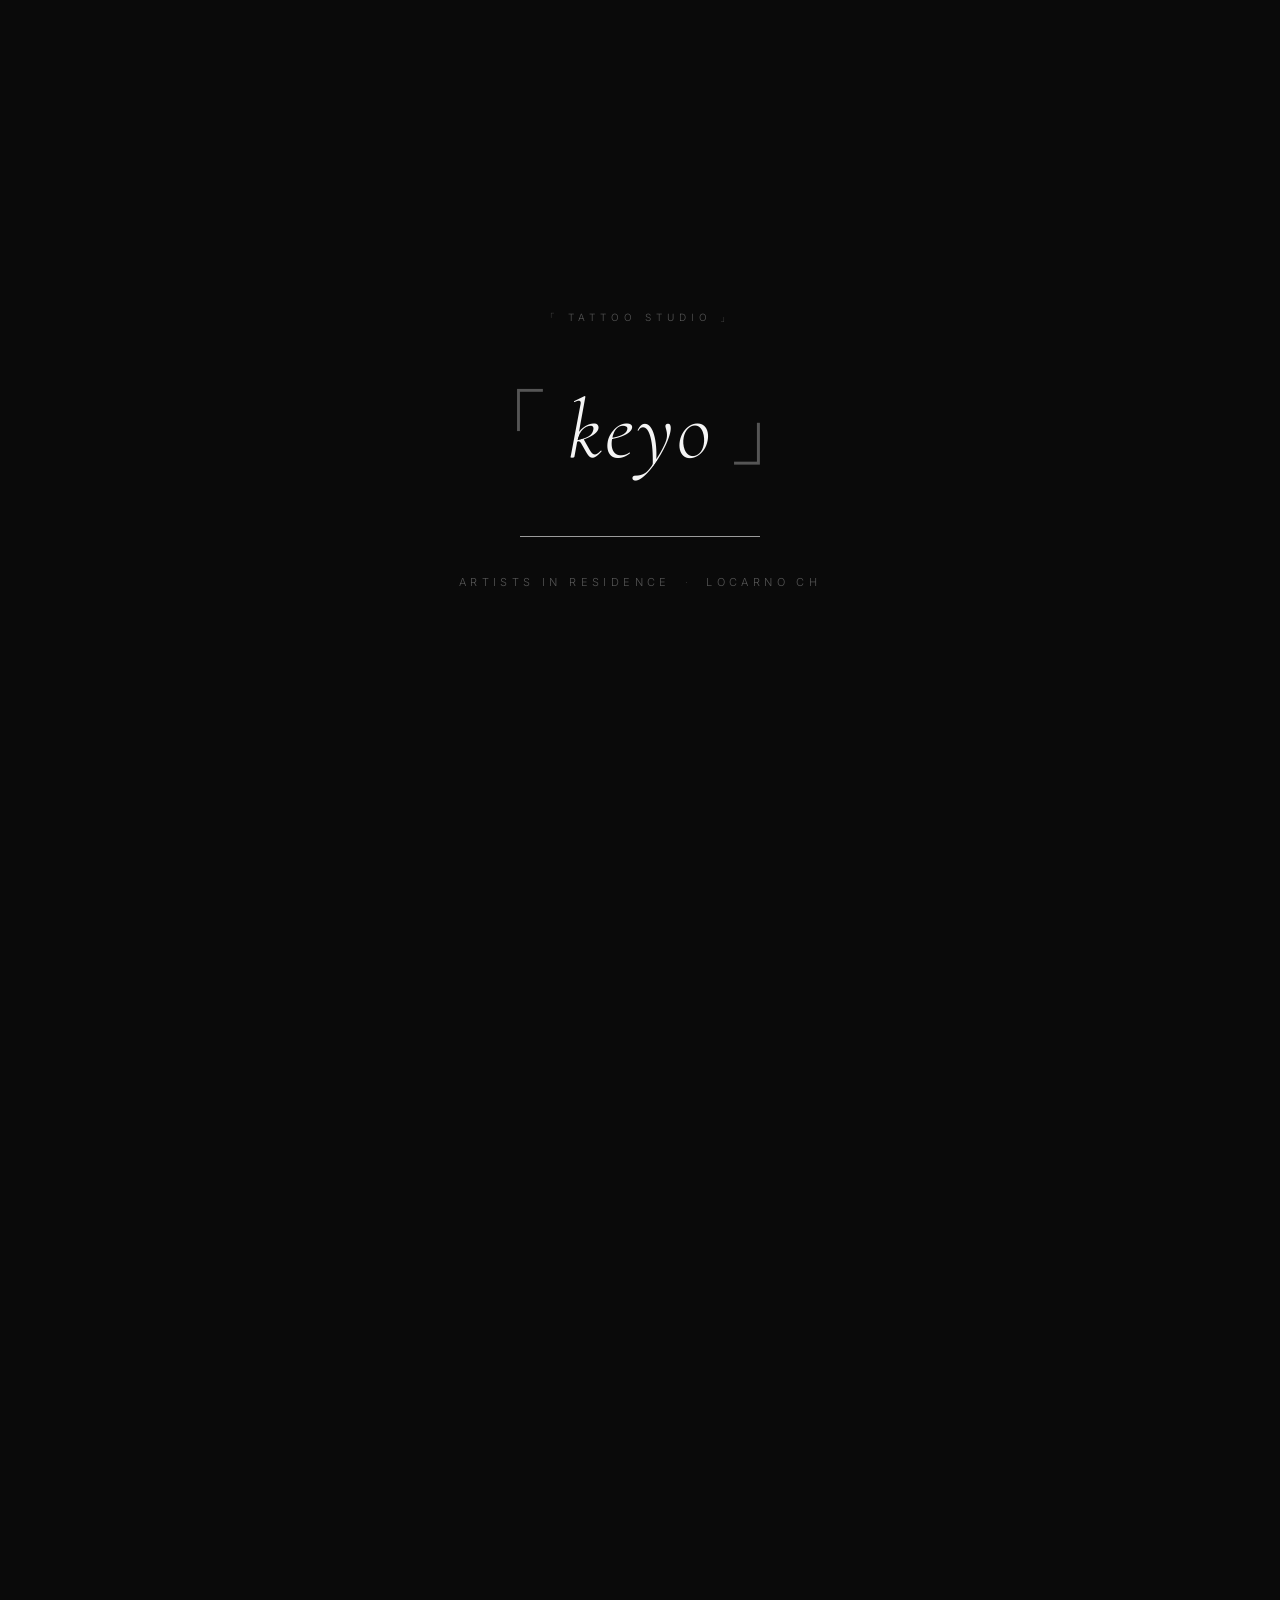
==== index.html @ 8c0b6de7 "Initial commit" ====
<!DOCTYPE html>
<html lang="it">
<head>
<meta charset="UTF-8" />
<meta name="viewport" content="width=device-width, initial-scale=1.0, viewport-fit=cover" />
<meta name="theme-color" content="#0a0a0a" />
<title>KEYO Tattoo Studio — Locarno CH</title>
<meta name="description" data-i18n-attr="content" data-i18n="meta.description" content="Keyo Tattoo Studio — studio di tatuaggi a Locarno specializzato in realismo, microrealismo e concettuale." />
<link rel="icon" href="img/icon.jpg" type="image/jpeg" />
<link rel="preconnect" href="https://fonts.googleapis.com" />
<link rel="preconnect" href="https://fonts.gstatic.com" crossorigin />
<link href="https://fonts.googleapis.com/css2?family=Inter:wght@200;300;400;500;600&family=Cormorant+Garamond:ital,wght@0,300;0,400;1,300&family=JetBrains+Mono:wght@300;400&display=swap" rel="stylesheet" />
<link rel="stylesheet" href="css/style.css" />
</head>
<body>

<!-- Loader -->
<div class="loader" id="loader">
  <div class="loader-meta loader-meta-top">
    <span>「 tattoo studio 」</span>
  </div>

  <div class="loader-inner">
    <span class="loader-bracket left">「</span>
    <span class="loader-word">
      <span class="ll" style="--i:0">k</span><span class="ll" style="--i:1">e</span><span class="ll" style="--i:2">y</span><span class="ll" style="--i:3">o</span>
    </span>
    <span class="loader-bracket right">」</span>
  </div>

  <div class="loader-line"><span></span></div>

  <div class="loader-meta loader-meta-bottom">
    <span class="lm-l">artists in residence</span>
    <span class="lm-dot">·</span>
    <span class="lm-r">locarno ch</span>
  </div>
</div>

<!-- Vertical side decorations -->
<div class="side-text side-left" aria-hidden="true">
  <div class="phrase-stack" data-cycle="left">
    <span class="phrase active" data-i18n="side.l1">artists in residence</span>
    <span class="phrase" data-i18n="side.l2">realismo · microrealismo</span>
    <span class="phrase" data-i18n="side.l3">since more than a decade</span>
    <span class="phrase" data-i18n="side.l4">made in locarno</span>
  </div>
</div>
<div class="side-text side-right" aria-hidden="true">
  <div class="phrase-stack" data-cycle="right">
    <span class="phrase active" data-i18n="side.r1">locarno ch</span>
    <span class="phrase" data-i18n="side.r2">via al castello 1</span>
    <span class="phrase" data-i18n="side.r3">keyo studio</span>
    <span class="phrase" data-i18n="side.r4">est. 2014</span>
  </div>
</div>
<div class="side-text side-bottom-left" aria-hidden="true">
  <div class="phrase-stack" data-cycle="bottom">
    <span class="phrase active" data-i18n="side.b1">appointment open</span>
    <span class="phrase" data-i18n="side.b2">walk-in welcome</span>
    <span class="phrase" data-i18n="side.b3">custom design</span>
  </div>
</div>

<!-- Header / nav -->
<header class="nav" id="nav">
  <a href="#home" class="nav-logo">
    <span class="logo-main">KEYO</span>
    <span class="logo-sub">studio</span>
  </a>
  <nav class="nav-links" id="navLinks">
    <a href="#studio" data-i18n="nav.studio">Studio</a>
    <a href="#filosofia" data-i18n="nav.philosophy">Filosofia</a>
    <a href="#artisti" data-i18n="nav.artists">Artisti</a>
    <a href="#galleria" data-i18n="nav.gallery">Galleria</a>
    <a href="#faq" data-i18n="nav.faq">FAQ</a>
    <a href="#contatti" data-i18n="nav.contact">Contatti</a>
  </nav>
  <div class="nav-right">
    <div class="lang-switch" id="langSwitch">
      <button class="lang-current" id="langCurrent" aria-haspopup="listbox" aria-expanded="false">
        <span id="langLabel">IT</span>
        <svg width="10" height="10" viewBox="0 0 10 10"><path d="M1 3l4 4 4-4" stroke="currentColor" stroke-width="1" fill="none"/></svg>
      </button>
      <ul class="lang-list" role="listbox">
        <li data-lang="it" role="option">IT — Italiano</li>
        <li data-lang="en" role="option">EN — English</li>
        <li data-lang="de" role="option">DE — Deutsch</li>
        <li data-lang="fr" role="option">FR — Français</li>
      </ul>
    </div>
    <button class="nav-toggle" id="navToggle" aria-label="Menu">
      <span></span><span></span><span></span>
    </button>
  </div>
</header>

<!-- HERO -->
<section class="hero" id="home">
  <div class="hero-slider" id="heroSlider">
    <div class="hero-slide active" style="background-image:url('img/IMG_3035-2-scaled.jpg')"></div>
    <div class="hero-slide" style="background-image:url('img/IMG_3020-2-scaled.jpg')"></div>
    <div class="hero-slide" style="background-image:url('img/IMG_3039-2-scaled.jpg')"></div>
    <div class="hero-slide" style="background-image:url('img/IMG_3026-2-1-scaled.jpg')"></div>
  </div>
  <div class="hero-overlay"></div>

  <div class="hero-content">
    <div class="hero-tag" data-i18n="hero.tag">tattoo studio</div>
    <h1 class="hero-title">
      <span class="bracket">「</span><span class="hero-word">keyo</span><span class="bracket">」</span>
    </h1>
    <p class="hero-sub" data-i18n="hero.sub">Non solo inchiostro sulla pelle, ma un capolavoro d'arte.</p>
    <div class="hero-meta">
      <span data-i18n="hero.metaA">realismo</span>
      <span class="dot">·</span>
      <span data-i18n="hero.metaB">microrealismo</span>
      <span class="dot">·</span>
      <span data-i18n="hero.metaC">concettuale</span>
    </div>
    <div class="hero-cta">
      <a href="#contatti" class="btn btn-primary" data-i18n="hero.cta1">Prenota una consulenza</a>
      <a href="#galleria" class="btn btn-ghost" data-i18n="hero.cta2">Esplora la galleria</a>
    </div>
  </div>

  <div class="scroll-hint">
    <span data-i18n="hero.scroll">scroll</span>
    <div class="scroll-line"></div>
  </div>
</section>

<!-- STUDIO / CHI SIAMO -->
<section class="section" id="studio">
  <div class="section-head">
    <span class="section-num">01</span>
    <h2 class="section-title" data-i18n="studio.title">Chi siamo</h2>
  </div>
  <div class="studio-grid">
    <div class="studio-text reveal">
      <p data-i18n="studio.p1">Benvenuti in Keyo Tattoo Studio, un luogo dove l'arte e l'espressione personale si fondono in opere indelebili sulla pelle. La nostra passione per il tatuaggio ci guida da più di un decennio, con connessioni autentiche con la nostra comunità a Locarno e oltre.</p>
      <h3 data-i18n="studio.h2">La nostra storia</h3>
      <p data-i18n="studio.p2">Fondato nel cuore di Locarno da Omar — in arte Keyo — lo studio nasce con l'obiettivo di offrire un'esperienza di tatuaggio unica e personalizzata. Ogni opera racconta una storia, celebra un momento, riflette un'individualità.</p>
      <h3 data-i18n="studio.h3">La nostra filosofia</h3>
      <p data-i18n="studio.p3">Crediamo che ogni tatuaggio debba essere un'opera d'arte su misura. Ogni linea, ogni ombra, ogni dettaglio sono curati con attenzione e passione. Collaboriamo strettamente con i nostri clienti per trasformare la loro visione in realtà.</p>
    </div>
    <div class="studio-image reveal">
      <img src="img/IMG_3049.jpg" alt="Keyo studio" loading="lazy" />
      <div class="studio-image-tag">
        <span class="tag-line">N1</span>
        <span class="tag-big">KEYO</span>
        <span class="tag-line">LOCARNO CH</span>
      </div>
    </div>
  </div>
</section>

<!-- FILOSOFIA / Quote -->
<section class="quote-section" id="filosofia">
  <div class="quote-bg" style="background-image:url('img/IMG_3036-2-scaled.jpg')"></div>
  <div class="quote-overlay"></div>
  <div class="quote-content">
    <span class="section-num light">02</span>
    <h2 class="section-title light" data-i18n="philo.title">Filosofia</h2>
    <blockquote class="reveal">
      <p data-i18n="philo.p1">La pelle, come una tela bianca, accoglie l'opera d'arte che è il tatuaggio. Ogni tratto, ogni sfumatura, racconta una storia unica.</p>
      <p data-i18n="philo.p2">Gli aghi danzano sulla pelle, creando forme e simboli che resistono al tempo. L'artista, con mano ferma e cuore aperto, trasforma il corpo in una galleria vivente.</p>
      <p data-i18n="philo.p3">Non solo inchiostro sulla pelle, ma un capolavoro d'arte che vive e respira con chi lo porta.</p>
    </blockquote>
  </div>
</section>

<!-- ARTISTI -->
<section class="section" id="artisti">
  <div class="section-head">
    <span class="section-num">03</span>
    <h2 class="section-title" data-i18n="artists.title">Artisti</h2>
    <p class="section-lead" data-i18n="artists.lead">Talenti diversi, stili differenti — un'unica visione.</p>
  </div>

  <div class="artists-grid">
    <article class="artist-card reveal">
      <div class="artist-img"><img src="img/IMG_3035-2-scaled.jpg" alt="Omar Keyo" loading="lazy" /></div>
      <div class="artist-body">
        <span class="artist-role" data-i18n="artists.k.role">Founder · Resident</span>
        <h3 class="artist-name">Omar <em>"Keyo"</em></h3>
        <p class="artist-style" data-i18n="artists.k.style">Realismo · Concettuale</p>
        <p class="artist-bio" data-i18n="artists.k.bio">Fondatore dello studio. Più di un decennio di esperienza, attenzione maniacale al dettaglio.</p>
        <a href="https://www.instagram.com/keyo.ink/?hl=it" target="_blank" rel="noopener" class="artist-ig">@keyo.ink ↗</a>
      </div>
    </article>

    <article class="artist-card reveal">
      <div class="artist-img"><img src="img/IMG_3039-2-scaled.jpg" alt="Dario Schiavone" loading="lazy" /></div>
      <div class="artist-body">
        <span class="artist-role" data-i18n="artists.d.role">Resident</span>
        <h3 class="artist-name">Dario Schiavone</h3>
        <p class="artist-style" data-i18n="artists.d.style">Microrealismo · Fine line</p>
        <p class="artist-bio" data-i18n="artists.d.bio">Linee delicate e composizioni minimali. Estetica essenziale, segno preciso.</p>
        <a href="https://www.instagram.com/dario.schiavone/" target="_blank" rel="noopener" class="artist-ig">@dario.schiavone ↗</a>
      </div>
    </article>

    <article class="artist-card reveal">
      <div class="artist-img"><img src="img/IMG_3029-2.jpg" alt="Marta Gardenia" loading="lazy" /></div>
      <div class="artist-body">
        <span class="artist-role" data-i18n="artists.m.role">Resident</span>
        <h3 class="artist-name">Marta Gardenia</h3>
        <p class="artist-style" data-i18n="artists.m.style">Color tattoo</p>
        <p class="artist-bio" data-i18n="artists.m.bio">Cromatismi vivaci e composizioni narrative. Il colore come linguaggio.</p>
        <a href="https://www.instagram.com/gardenia_ink_/" target="_blank" rel="noopener" class="artist-ig">@gardenia_ink_ ↗</a>
      </div>
    </article>
  </div>

  <p class="artists-foot" data-i18n="artists.guests">Ospitiamo regolarmente artisti guest — segui i nostri canali per scoprire chi sarà in residence.</p>
</section>

<!-- SPECIALIZZAZIONI -->
<section class="section specs">
  <div class="section-head">
    <span class="section-num">04</span>
    <h2 class="section-title" data-i18n="specs.title">Specializzazioni</h2>
  </div>
  <div class="specs-grid">
    <div class="spec reveal">
      <span class="spec-num">R</span>
      <h3 data-i18n="specs.s1.t">Realismo</h3>
      <p data-i18n="specs.s1.p">Riproduzioni fotografiche su pelle, profondità tonale, ombre cinematografiche.</p>
    </div>
    <div class="spec reveal">
      <span class="spec-num">M</span>
      <h3 data-i18n="specs.s2.t">Microrealismo</h3>
      <p data-i18n="specs.s2.p">Dettaglio minuto in scala ridotta — precisione e leggibilità senza compromessi.</p>
    </div>
    <div class="spec reveal">
      <span class="spec-num">C</span>
      <h3 data-i18n="specs.s3.t">Concettuale</h3>
      <p data-i18n="specs.s3.p">Composizioni simboliche e narrative, dove il significato guida la forma.</p>
    </div>
  </div>
</section>

<!-- GALLERIA -->
<section class="section gallery-section" id="galleria">
  <div class="section-head">
    <span class="section-num">05</span>
    <h2 class="section-title" data-i18n="gallery.title">Galleria</h2>
    <p class="section-lead" data-i18n="gallery.lead">Una selezione dei nostri lavori più recenti.</p>
  </div>
  <div class="gallery">
    <div class="g-item reveal" data-src="img/IMG_3019-2.jpg"><img src="img/IMG_3019-2.jpg" alt="" loading="lazy" /></div>
    <div class="g-item reveal" data-src="img/IMG_3020-2-scaled.jpg"><img src="img/IMG_3020-2-scaled.jpg" alt="" loading="lazy" /></div>
    <div class="g-item reveal" data-src="img/IMG_3021-2-scaled.jpg"><img src="img/IMG_3021-2-scaled.jpg" alt="" loading="lazy" /></div>
    <div class="g-item reveal" data-src="img/IMG_3026-2-1-scaled.jpg"><img src="img/IMG_3026-2-1-scaled.jpg" alt="" loading="lazy" /></div>
    <div class="g-item reveal" data-src="img/IMG_3029-2.jpg"><img src="img/IMG_3029-2.jpg" alt="" loading="lazy" /></div>
    <div class="g-item reveal" data-src="img/IMG_3035-2-scaled.jpg"><img src="img/IMG_3035-2-scaled.jpg" alt="" loading="lazy" /></div>
    <div class="g-item reveal" data-src="img/IMG_3036-2-scaled.jpg"><img src="img/IMG_3036-2-scaled.jpg" alt="" loading="lazy" /></div>
    <div class="g-item reveal" data-src="img/IMG_3037-2-scaled.jpg"><img src="img/IMG_3037-2-scaled.jpg" alt="" loading="lazy" /></div>
    <div class="g-item reveal" data-src="img/IMG_3039-2-scaled.jpg"><img src="img/IMG_3039-2-scaled.jpg" alt="" loading="lazy" /></div>
    <div class="g-item reveal" data-src="img/IMG_3049.jpg"><img src="img/IMG_3049.jpg" alt="" loading="lazy" /></div>
    <div class="g-item reveal" data-src="img/IMG_3053-scaled.jpg"><img src="img/IMG_3053-scaled.jpg" alt="" loading="lazy" /></div>
    <div class="g-item reveal" data-src="img/IMG_3079.jpg"><img src="img/IMG_3079.jpg" alt="" loading="lazy" /></div>
    <div class="g-item reveal" data-src="img/287205702_411509574404405_5741978152208792964_n.jpg"><img src="img/287205702_411509574404405_5741978152208792964_n.jpg" alt="" loading="lazy" /></div>
    <div class="g-item reveal" data-src="img/474692783_972399624953879_659628168663353016_n.jpg"><img src="img/474692783_972399624953879_659628168663353016_n.jpg" alt="" loading="lazy" /></div>
    <div class="g-item reveal" data-src="img/553149254_18057950735620949_5698577654058536643_n.jpg"><img src="img/553149254_18057950735620949_5698577654058536643_n.jpg" alt="" loading="lazy" /></div>
  </div>
</section>

<!-- FAQ -->
<section class="section" id="faq">
  <div class="section-head">
    <span class="section-num">06</span>
    <h2 class="section-title" data-i18n="faq.title">FAQ</h2>
    <p class="section-lead" data-i18n="faq.lead">Le domande che ci fanno più spesso.</p>
  </div>
  <div class="faq-list" id="faqList">
    <details class="faq-item">
      <summary><span class="q-num">01</span><span class="q-text" data-i18n="faq.q1">Come prenoto un appuntamento?</span><span class="q-icon"></span></summary>
      <div class="faq-body"><p data-i18n="faq.a1">Inviaci un messaggio su Instagram o WhatsApp. Spiegaci l'idea del disegno, dimensioni, posizione e stile. Se necessario ci incontreremo in studio per perfezionare insieme il progetto.</p></div>
    </details>
    <details class="faq-item">
      <summary><span class="q-num">02</span><span class="q-text" data-i18n="faq.q2">Quanti anni devo avere?</span><span class="q-icon"></span></summary>
      <div class="faq-body"><p data-i18n="faq.a2">18 anni senza consenso, 16 con consenso dei genitori.</p></div>
    </details>
    <details class="faq-item">
      <summary><span class="q-num">03</span><span class="q-text" data-i18n="faq.q3">Quanto costa un tatuaggio?</span><span class="q-icon"></span></summary>
      <div class="faq-body"><p data-i18n="faq.a3">Dipende da grandezza, stile e posizione. Dopo una breve chiacchierata ti forniamo un preventivo gratuito.</p></div>
    </details>
    <details class="faq-item">
      <summary><span class="q-num">04</span><span class="q-text" data-i18n="faq.q4">Come ottengo un preventivo?</span><span class="q-icon"></span></summary>
      <div class="faq-body"><p data-i18n="faq.a4">Inviaci tutti i dettagli (foto di riferimento, dimensioni, posizione) via Instagram o WhatsApp. Poi fissiamo un appuntamento in studio per definire il preventivo finale.</p></div>
    </details>
    <details class="faq-item">
      <summary><span class="q-num">05</span><span class="q-text" data-i18n="faq.q5">Fa male?</span><span class="q-icon"></span></summary>
      <div class="faq-body"><p data-i18n="faq.a5">Sì, ma nel modo migliore possibile. Il corpo rilascia endorfine: fa male e al tempo stesso rilascia piacere.</p></div>
    </details>
    <details class="faq-item">
      <summary><span class="q-num">06</span><span class="q-text" data-i18n="faq.q6">Tempi di guarigione?</span><span class="q-icon"></span></summary>
      <div class="faq-body"><p data-i18n="faq.a6">Due settimane per la guarigione superficiale, qualche mese per la rigenerazione completa della pelle.</p></div>
    </details>
    <details class="faq-item">
      <summary><span class="q-num">07</span><span class="q-text" data-i18n="faq.q7">Come curare il tatuaggio?</span><span class="q-icon"></span></summary>
      <div class="faq-body"><p data-i18n="faq.a7">Dopo la seduta ti consegneremo le istruzioni complete sui prodotti e sulle tempistiche di cura.</p></div>
    </details>
    <details class="faq-item">
      <summary><span class="q-num">08</span><span class="q-text" data-i18n="faq.q8">Come prepararmi al primo tatuaggio?</span><span class="q-icon"></span></summary>
      <div class="faq-body"><p data-i18n="faq.a8">Mangia bene, rimani idratato, evita alcol nelle 24h precedenti. Tieni una bibita zuccherata a portata di mano in caso di leggera vertigine. Sei in buone mani.</p></div>
    </details>
  </div>
</section>

<!-- CONTATTI -->
<section class="section contact-section" id="contatti">
  <div class="section-head">
    <span class="section-num">07</span>
    <h2 class="section-title" data-i18n="contact.title">Contatti</h2>
    <p class="section-lead" data-i18n="contact.lead">Hai un'idea? Iniziamo a parlarne.</p>
  </div>

  <div class="contact-grid">
    <div class="contact-info reveal">
      <div class="info-block">
        <span class="info-label" data-i18n="contact.address">Indirizzo</span>
        <a href="https://maps.google.com/?q=Via+Al+Castello+1,+6600+Locarno" target="_blank" rel="noopener">Via Al Castello 1<br/>6600 Locarno, CH</a>
      </div>
      <div class="info-block">
        <span class="info-label" data-i18n="contact.phone">Telefono</span>
        <a href="tel:+41792490858">+41 79 249 08 58</a>
      </div>
      <div class="info-block">
        <span class="info-label">Email</span>
        <a href="mailto:keyotattoostudio@gmail.com">keyotattoostudio@gmail.com</a>
      </div>
      <div class="info-block">
        <span class="info-label" data-i18n="contact.hours">Orari</span>
        <p>
          <span data-i18n="contact.daysWeek">Lun — Sab</span>: 10:00–12:00 · 14:00–18:30<br/>
          <span data-i18n="contact.sunday">Domenica</span>: <em data-i18n="contact.closed">chiuso</em>
        </p>
      </div>
      <div class="info-block">
        <span class="info-label" data-i18n="contact.social">Social</span>
        <div class="socials">
          <a href="https://www.instagram.com/keyo.tattoostudio/?hl=it" target="_blank" rel="noopener">Instagram studio ↗</a>
          <a href="https://www.facebook.com/KEYOLOCARNO" target="_blank" rel="noopener">Facebook ↗</a>
          <a href="https://wa.me/41792490858" target="_blank" rel="noopener">WhatsApp ↗</a>
        </div>
      </div>
    </div>

    <form class="contact-form reveal" id="contactForm" action="https://formspree.io/f/xgorjkaa" method="POST">
      <p class="form-intro" data-i18n="contact.formIntro">Raccontaci il tuo progetto. Ti risponderemo entro 48 ore.</p>
      <div class="field">
        <label for="cf-name" data-i18n="contact.f.name">Nome</label>
        <input type="text" id="cf-name" name="nome" required />
      </div>
      <div class="field">
        <label for="cf-email" data-i18n="contact.f.email">Email</label>
        <input type="email" id="cf-email" name="email" required />
      </div>
      <div class="field">
        <label for="cf-style" data-i18n="contact.f.style">Stile</label>
        <select id="cf-style" name="stile">
          <option data-i18n="specs.s1.t">Realismo</option>
          <option data-i18n="specs.s2.t">Microrealismo</option>
          <option data-i18n="specs.s3.t">Concettuale</option>
          <option data-i18n="contact.f.other">Altro</option>
        </select>
      </div>
      <div class="field">
        <label for="cf-msg" data-i18n="contact.f.msg">Descrivi il tuo progetto</label>
        <textarea id="cf-msg" name="messaggio" rows="5" required></textarea>
      </div>
      <button type="submit" class="btn btn-primary" id="cfSubmit" data-i18n="contact.f.submit">Invia richiesta</button>
      <div class="form-status" id="formStatus" role="status" aria-live="polite"></div>
    </form>
  </div>
</section>

<!-- FOOTER -->
<footer class="footer">
  <div class="footer-top">
    <div class="footer-brand">
      <span class="logo-main">KEYO</span>
      <span class="logo-sub">tattoo studio · Locarno CH</span>
    </div>
    <nav class="footer-nav">
      <a href="#studio" data-i18n="nav.studio">Studio</a>
      <a href="#artisti" data-i18n="nav.artists">Artisti</a>
      <a href="#galleria" data-i18n="nav.gallery">Galleria</a>
      <a href="#faq" data-i18n="nav.faq">FAQ</a>
      <a href="#contatti" data-i18n="nav.contact">Contatti</a>
    </nav>
  </div>
  <div class="footer-bottom">
    <span>© <span id="year"></span> Keyo Tattoo Studio</span>
    <span data-i18n="footer.rights">Tutti i diritti riservati.</span>
    <span class="footer-credit">
      <span data-i18n="footer.developedBy">Sviluppato da</span>
      <a href="https://www.tommyzaffa.com" target="_blank" rel="noopener">Thomas Zaffalon</a>
    </span>
  </div>
</footer>

<!-- LIGHTBOX -->
<div class="lightbox" id="lightbox" aria-hidden="true">
  <button class="lb-close" id="lbClose" aria-label="Close">×</button>
  <button class="lb-prev" id="lbPrev" aria-label="Prev">‹</button>
  <button class="lb-next" id="lbNext" aria-label="Next">›</button>
  <img id="lbImg" src="" alt="" />
</div>

<script src="js/i18n.js"></script>
<script src="js/main.js"></script>
</body>
</html>
---- css/style.css ----
/* =========================================
   KEYO Tattoo Studio — stylesheet
   ========================================= */

:root {
  --bg: #0a0a0a;
  --bg-2: #111111;
  --bg-3: #161616;
  --line: rgba(255, 255, 255, 0.08);
  --line-strong: rgba(255, 255, 255, 0.18);
  --text: #f5f5f5;
  --text-dim: rgba(245, 245, 245, 0.62);
  --text-faint: rgba(245, 245, 245, 0.32);
  --accent: #ffffff;
  --serif: "Cormorant Garamond", Georgia, serif;
  --sans: "Inter", -apple-system, BlinkMacSystemFont, "Helvetica Neue", Arial, sans-serif;
  --mono: "JetBrains Mono", ui-monospace, monospace;
  --maxw: 1320px;
  --pad: clamp(20px, 4vw, 64px);
  --radius: 2px;
  --ease: cubic-bezier(.22,.61,.36,1);
}

* { box-sizing: border-box; margin: 0; padding: 0; }

html {
  scroll-behavior: smooth;
  scrollbar-width: none;          /* Firefox */
  -ms-overflow-style: none;       /* IE/Edge legacy */
}
html::-webkit-scrollbar { width: 0; height: 0; display: none; } /* WebKit */

body {
  font-family: var(--sans);
  background: var(--bg);
  color: var(--text);
  font-weight: 300;
  font-size: 16px;
  line-height: 1.65;
  -webkit-font-smoothing: antialiased;
  -moz-osx-font-smoothing: grayscale;
  overflow-x: hidden;
  scrollbar-width: none;
  -ms-overflow-style: none;
}
body::-webkit-scrollbar { width: 0; height: 0; display: none; }

/* While the intro loader is on screen, lock the page so a stray scroll
   doesn't push the user past the hero before the curtain lifts. */
body.no-scroll { overflow: hidden; height: 100vh; touch-action: none; }
html.no-scroll { overflow: hidden; }

img { max-width: 100%; display: block; }
a { color: inherit; text-decoration: none; transition: opacity .3s var(--ease), color .3s var(--ease); }
a:hover { opacity: .65; }
button { font-family: inherit; cursor: pointer; border: none; background: none; color: inherit; }

::selection { background: rgba(255,255,255,.15); }

/* ========== Loader ========== */
.loader {
  position: fixed; inset: 0; z-index: 999;
  background: var(--bg);
  display: flex; flex-direction: column; align-items: center; justify-content: center;
  gap: 36px;
  transition: opacity .9s var(--ease), visibility .9s var(--ease);
  overflow: hidden;
}
.loader.hide { opacity: 0; visibility: hidden; }

.loader-inner {
  font-family: var(--serif);
  font-size: clamp(48px, 8vw, 84px);
  font-weight: 300;
  letter-spacing: .04em;
  color: var(--text);
  display: flex; align-items: baseline; gap: .15em;
  position: relative;
}
.loader-bracket {
  color: var(--text-faint);
  font-weight: 200;
  display: inline-block;
  opacity: 0;
  animation: bracketIn 1.1s var(--ease) .15s forwards;
}
.loader-bracket.left { transform: translateX(-30px); animation-name: bracketInL; }
.loader-bracket.right { transform: translateX(30px); animation-name: bracketInR; animation-delay: .25s; }
@keyframes bracketInL {
  0% { opacity: 0; transform: translateX(-30px); }
  100% { opacity: 1; transform: translateX(0); }
}
@keyframes bracketInR {
  0% { opacity: 0; transform: translateX(30px); }
  100% { opacity: 1; transform: translateX(0); }
}

.loader-word { font-style: italic; display: inline-flex; }
.loader-word .ll {
  display: inline-block;
  opacity: 0;
  transform: translateY(14px);
  filter: blur(8px);
  animation: letterIn .9s var(--ease) calc(.55s + var(--i) * .12s) forwards;
}
@keyframes letterIn {
  0% { opacity: 0; transform: translateY(14px); filter: blur(8px); }
  100% { opacity: 1; transform: translateY(0); filter: blur(0); }
}

.loader-line {
  width: 0;
  height: 1px;
  background: var(--text-dim);
  animation: lineDraw 1s var(--ease) 1.1s forwards;
  position: relative;
}
.loader-line span {
  position: absolute;
  top: -1px; left: 0;
  height: 3px; width: 30px;
  background: var(--text);
  opacity: 0;
  animation: lineDot 1.4s var(--ease) 1.6s infinite;
}
@keyframes lineDraw {
  0% { width: 0; }
  100% { width: 240px; }
}
@keyframes lineDot {
  0% { opacity: 0; left: 0; }
  20% { opacity: 1; }
  80% { opacity: 1; }
  100% { opacity: 0; left: 210px; }
}

.loader-meta {
  display: flex; align-items: center; gap: 14px;
  font-size: 11px;
  letter-spacing: .4em;
  text-transform: uppercase;
  color: var(--text-faint);
  opacity: 0;
  animation: metaIn 1s var(--ease) 1.3s forwards;
}
.loader-meta-top { letter-spacing: .5em; font-size: 10px; }
.loader-meta-bottom .lm-dot { opacity: .5; }

@keyframes metaIn {
  0% { opacity: 0; transform: translateY(8px); }
  100% { opacity: 1; transform: translateY(0); }
}

.loader.hide .loader-inner,
.loader.hide .loader-meta,
.loader.hide .loader-line {
  opacity: 0;
  transform: translateY(-8px);
  transition: opacity .5s var(--ease), transform .6s var(--ease);
}

/* ========== Side vertical text ========== */
.side-text {
  position: fixed;
  z-index: 50;
  font-family: var(--sans);
  font-weight: 300;
  font-size: 11px;
  letter-spacing: .15em;
  color: var(--text-dim);
  text-transform: lowercase;
  writing-mode: vertical-rl;
  text-orientation: upright;          /* letters stay upright, stacked */
  text-align: center;                  /* center each letter in its slot */
  pointer-events: none;
  mix-blend-mode: difference;
}
.side-left { left: 22px; top: 50%; transform: translateY(-50%); }
.side-right { right: 22px; top: 50%; transform: translateY(-50%); }
.side-bottom-left { left: 22px; bottom: 28px; }
.side-text span { display: inline-block; }

/* Rotating phrase stack (vertical sides) */
.phrase-stack {
  position: relative;
  display: inline-block;
  text-align: center;
}
.phrase-stack .phrase {
  position: absolute;
  top: 0; left: 50%;
  transform: translateX(-50%);
  white-space: nowrap;
  opacity: 0;
  filter: blur(6px);
  letter-spacing: .35em;
  transition:
    opacity 1.1s var(--ease),
    filter 1.1s var(--ease),
    letter-spacing 1.4s var(--ease);
}
.phrase-stack .phrase.active {
  position: relative;                  /* drives the size of the stack */
  left: auto;
  transform: none;
  opacity: 1;
  filter: blur(0);
  letter-spacing: .2em;
}

@media (max-width: 768px) {
  .side-text { font-size: 9px; letter-spacing: .3em; }
  .side-left { left: 10px; }
  .side-right { right: 10px; }
  .side-bottom-left { display: none; }
}

/* ========== Nav ========== */
.nav {
  position: fixed; top: 0; left: 0; right: 0;
  z-index: 100;
  display: flex; align-items: center; justify-content: space-between;
  padding: 22px var(--pad);
  transition: background .4s var(--ease), border-color .4s var(--ease), padding .3s var(--ease);
  border-bottom: 1px solid transparent;
}
.nav.scrolled {
  background: rgba(10, 10, 10, .82);
  backdrop-filter: blur(14px);
  -webkit-backdrop-filter: blur(14px);
  border-bottom-color: var(--line);
  padding: 14px var(--pad);
}
.nav-logo {
  display: flex; flex-direction: column; line-height: 1;
}
.logo-main {
  font-family: var(--sans);
  font-weight: 500;
  font-size: 18px;
  letter-spacing: .14em;
}
.logo-sub {
  font-family: var(--sans);
  font-weight: 300;
  font-size: 10px;
  letter-spacing: .3em;
  color: var(--text-dim);
  margin-top: 4px;
  text-transform: lowercase;
}

.nav-links {
  display: flex; gap: 32px;
}
.nav-links a {
  font-size: 12px;
  letter-spacing: .22em;
  text-transform: uppercase;
  color: var(--text-dim);
  font-weight: 400;
  position: relative;
}
.nav-links a:hover { color: var(--text); opacity: 1; }
.nav-links a::after {
  content: ""; position: absolute;
  left: 0; bottom: -6px; width: 0; height: 1px;
  background: var(--text);
  transition: width .35s var(--ease);
}
.nav-links a:hover::after { width: 100%; }

.nav-right { display: flex; align-items: center; gap: 18px; }

/* Lang switch */
.lang-switch { position: relative; }
.lang-current {
  display: inline-flex; align-items: center; gap: 8px;
  font-size: 11px; letter-spacing: .25em;
  padding: 8px 14px;
  border: 1px solid var(--line-strong);
  border-radius: var(--radius);
  color: var(--text);
  transition: border-color .3s var(--ease), background .3s var(--ease);
}
.lang-current:hover { border-color: var(--text); }
.lang-list {
  position: absolute; top: calc(100% + 8px); right: 0;
  list-style: none;
  background: var(--bg-2);
  border: 1px solid var(--line);
  min-width: 160px;
  opacity: 0; visibility: hidden;
  transform: translateY(-6px);
  transition: all .3s var(--ease);
}
.lang-switch.open .lang-list { opacity: 1; visibility: visible; transform: translateY(0); }
.lang-list li {
  padding: 12px 16px;
  font-size: 12px; letter-spacing: .12em;
  cursor: pointer;
  color: var(--text-dim);
  border-bottom: 1px solid var(--line);
  transition: background .25s var(--ease), color .25s var(--ease);
}
.lang-list li:last-child { border-bottom: none; }
.lang-list li:hover { background: var(--bg-3); color: var(--text); }

/* Mobile toggle */
.nav-toggle {
  display: none;
  width: 28px; height: 22px;
  position: relative;
}
.nav-toggle span {
  position: absolute;
  left: 0; right: 0;
  height: 1px;
  background: var(--text);
  transition: transform .3s var(--ease), opacity .3s var(--ease), top .3s var(--ease);
}
.nav-toggle span:nth-child(1) { top: 4px; }
.nav-toggle span:nth-child(2) { top: 11px; }
.nav-toggle span:nth-child(3) { top: 18px; }
.nav-toggle.open span:nth-child(1) { top: 11px; transform: rotate(45deg); }
.nav-toggle.open span:nth-child(2) { opacity: 0; }
.nav-toggle.open span:nth-child(3) { top: 11px; transform: rotate(-45deg); }

@media (max-width: 960px) {
  .nav-links {
    position: fixed;
    top: 0; right: 0; bottom: 0;
    width: min(360px, 80vw);
    background: var(--bg-2);
    border-left: 1px solid var(--line);
    flex-direction: column;
    justify-content: center;
    align-items: flex-start;
    padding: 100px 40px;
    gap: 28px;
    transform: translateX(100%);
    transition: transform .5s var(--ease);
  }
  .nav-links.open { transform: translateX(0); }
  .nav-links a { font-size: 14px; }
  .nav-toggle { display: block; z-index: 110; }
}

/* ========== HERO ========== */
.hero {
  position: relative;
  height: 100vh;
  min-height: 640px;
  width: 100%;
  overflow: hidden;
  display: flex; align-items: center; justify-content: center;
}
.hero-slider {
  position: absolute; inset: 0;
}
.hero-slide {
  position: absolute; inset: 0;
  background-size: cover;
  background-position: center;
  background-repeat: no-repeat;
  opacity: 0;
  transition: opacity 1.8s var(--ease), transform 7s linear;
  transform: scale(1.05);
}
.hero-slide.active {
  opacity: 1;
  transform: scale(1.12);
}
.hero-overlay {
  position: absolute; inset: 0;
  background:
    radial-gradient(ellipse at center, rgba(0,0,0,.35) 0%, rgba(0,0,0,.7) 75%, rgba(0,0,0,.85) 100%),
    linear-gradient(180deg, rgba(0,0,0,.4) 0%, rgba(0,0,0,.55) 100%);
}

.hero-content {
  position: relative;
  z-index: 2;
  text-align: center;
  padding: 0 var(--pad);
  max-width: 900px;
  animation: heroFade 1.4s var(--ease) .4s both;
}
@keyframes heroFade {
  from { opacity: 0; transform: translateY(20px); }
  to { opacity: 1; transform: translateY(0); }
}
.hero-tag {
  font-size: 11px;
  letter-spacing: .5em;
  text-transform: uppercase;
  color: var(--text-dim);
  margin-bottom: 28px;
}
.hero-title {
  font-family: var(--serif);
  font-weight: 300;
  font-size: clamp(64px, 14vw, 180px);
  line-height: 1;
  letter-spacing: .02em;
  margin-bottom: 32px;
  display: flex; justify-content: center; align-items: baseline; gap: .05em;
}
.hero-title .bracket { color: var(--text-faint); font-weight: 200; }
.hero-title .hero-word { font-style: italic; }

.hero-sub {
  font-family: var(--serif);
  font-style: italic;
  font-size: clamp(15px, 1.7vw, 19px);
  font-weight: 300;
  color: var(--text-dim);
  max-width: 560px;
  margin: 0 auto 24px;
  line-height: 1.5;
}
.hero-meta {
  font-size: 11px;
  letter-spacing: .35em;
  text-transform: uppercase;
  color: var(--text-faint);
  margin-bottom: 44px;
  display: flex; justify-content: center; flex-wrap: wrap; gap: 12px;
}
.hero-meta .dot { opacity: .5; }

.hero-cta { display: flex; gap: 14px; justify-content: center; flex-wrap: wrap; }

.btn {
  display: inline-flex; align-items: center; justify-content: center;
  padding: 14px 28px;
  font-size: 11px;
  letter-spacing: .28em;
  text-transform: uppercase;
  border: 1px solid var(--text);
  background: transparent;
  color: var(--text);
  border-radius: var(--radius);
  font-weight: 400;
  transition: all .35s var(--ease);
  cursor: pointer;
}
.btn-primary { background: var(--text); color: var(--bg); }
.btn-primary:hover { background: transparent; color: var(--text); opacity: 1; }
.btn-ghost { border-color: var(--line-strong); color: var(--text-dim); }
.btn-ghost:hover { border-color: var(--text); color: var(--text); opacity: 1; }

.scroll-hint {
  position: absolute;
  bottom: 32px; left: 50%;
  transform: translateX(-50%);
  z-index: 2;
  display: flex; flex-direction: column; align-items: center; gap: 12px;
  font-size: 10px; letter-spacing: .35em; text-transform: uppercase;
  color: var(--text-faint);
}
.scroll-line {
  width: 1px; height: 50px;
  background: linear-gradient(to bottom, transparent, var(--text-dim));
  animation: scrollPulse 2s var(--ease) infinite;
  transform-origin: top;
}
@keyframes scrollPulse {
  0% { transform: scaleY(0); }
  50% { transform: scaleY(1); }
  100% { transform: scaleY(0); transform-origin: bottom; }
}

/* ========== Section base ========== */
.section {
  padding: clamp(56px, 8vw, 96px) var(--pad);
  max-width: var(--maxw);
  margin: 0 auto;
  scroll-margin-top: 72px; /* anchor lands on title, not deep into section */
}
.section-head {
  margin-bottom: clamp(32px, 4.5vw, 56px);
  max-width: 760px;
}
.section-num {
  display: inline-block;
  font-family: var(--mono);
  font-size: 11px;
  letter-spacing: .25em;
  color: var(--text-faint);
  margin-bottom: 18px;
}
.section-num.light { color: var(--text-dim); }
.section-title {
  font-family: var(--serif);
  font-weight: 300;
  font-size: clamp(36px, 6vw, 72px);
  line-height: 1.05;
  letter-spacing: .01em;
  font-style: italic;
}
.section-title.light { color: var(--text); }
.section-lead {
  margin-top: 20px;
  font-size: 15px;
  color: var(--text-dim);
  max-width: 560px;
}

/* ========== Studio ========== */
.studio-grid {
  display: grid;
  grid-template-columns: 1.05fr 1fr;
  gap: clamp(32px, 6vw, 80px);
  align-items: start;
}
.studio-text h3 {
  font-family: var(--serif);
  font-style: italic;
  font-weight: 400;
  font-size: 24px;
  margin: 36px 0 14px;
  color: var(--text);
}
.studio-text p {
  color: var(--text-dim);
  font-size: 15px;
  line-height: 1.85;
}
.studio-image { position: relative; }
.studio-image img {
  width: 100%;
  aspect-ratio: 4/5;
  object-fit: cover;
  filter: grayscale(15%);
  transition: filter .6s var(--ease), transform .6s var(--ease);
}
.studio-image:hover img { filter: grayscale(0); transform: scale(1.01); }
.studio-image-tag {
  position: absolute;
  bottom: 24px; left: 24px;
  display: flex; flex-direction: column; gap: 6px;
  color: var(--text);
  text-shadow: 0 2px 12px rgba(0,0,0,.6);
}
.studio-image-tag .tag-line {
  font-size: 9px;
  letter-spacing: .4em;
  text-transform: uppercase;
  color: var(--text-dim);
}
.studio-image-tag .tag-big {
  font-size: 28px;
  font-weight: 300;
  letter-spacing: .12em;
}

@media (max-width: 860px) {
  .studio-grid { grid-template-columns: 1fr; }
}

/* ========== Quote / Filosofia ========== */
.quote-section {
  position: relative;
  padding: clamp(120px, 18vw, 220px) var(--pad);
  overflow: hidden;
  scroll-margin-top: 0;
}
.quote-bg {
  position: absolute; inset: 0;
  background-size: cover;
  background-position: center;
  background-attachment: fixed;
  filter: grayscale(60%) brightness(.5);
}
.quote-overlay {
  position: absolute; inset: 0;
  background: linear-gradient(180deg, rgba(0,0,0,.7) 0%, rgba(0,0,0,.85) 100%);
}
.quote-content {
  position: relative;
  z-index: 2;
  max-width: 840px;
  margin: 0 auto;
  text-align: center;
}
.quote-content blockquote {
  margin-top: 40px;
  font-family: var(--serif);
  font-style: italic;
  font-weight: 300;
  font-size: clamp(18px, 2.2vw, 26px);
  line-height: 1.55;
  color: var(--text);
}
.quote-content blockquote p + p { margin-top: 22px; }

@media (max-width: 768px) {
  .quote-bg { background-attachment: scroll; }
}

/* ========== Artists ========== */
.artists-grid {
  display: grid;
  grid-template-columns: repeat(3, 1fr);
  gap: clamp(20px, 3vw, 40px);
}
.artist-card {
  position: relative;
  background: var(--bg-2);
  border: 1px solid var(--line);
  transition: border-color .4s var(--ease), transform .4s var(--ease);
}
.artist-card:hover {
  border-color: var(--line-strong);
  transform: translateY(-4px);
}
.artist-img {
  aspect-ratio: 4/5;
  overflow: hidden;
}
.artist-img img {
  width: 100%; height: 100%;
  object-fit: cover;
  filter: grayscale(30%);
  transition: transform .8s var(--ease), filter .6s var(--ease);
}
.artist-card:hover .artist-img img {
  transform: scale(1.06);
  filter: grayscale(0);
}
.artist-body { padding: 26px 24px 30px; }
.artist-role {
  display: block;
  font-size: 10px;
  letter-spacing: .3em;
  color: var(--text-faint);
  text-transform: uppercase;
  margin-bottom: 10px;
}
.artist-name {
  font-family: var(--serif);
  font-weight: 400;
  font-style: italic;
  font-size: 28px;
  letter-spacing: .01em;
  margin-bottom: 6px;
}
.artist-name em { font-style: italic; color: var(--text-dim); }
.artist-style {
  font-size: 11px;
  letter-spacing: .25em;
  color: var(--text-dim);
  text-transform: uppercase;
  margin-bottom: 14px;
}
.artist-bio { font-size: 14px; color: var(--text-dim); line-height: 1.7; margin-bottom: 18px; }
.artist-ig {
  font-size: 12px;
  letter-spacing: .15em;
  color: var(--text);
  border-bottom: 1px solid var(--line-strong);
  padding-bottom: 4px;
  display: inline-block;
}
.artist-ig:hover { border-color: var(--text); opacity: 1; }

.artists-foot {
  margin-top: 50px;
  text-align: center;
  font-size: 13px;
  color: var(--text-faint);
  font-style: italic;
}

@media (max-width: 900px) { .artists-grid { grid-template-columns: repeat(2, 1fr); } }
@media (max-width: 600px) { .artists-grid { grid-template-columns: 1fr; } }

/* ========== Specs ========== */
.specs-grid {
  display: grid;
  grid-template-columns: repeat(3, 1fr);
  gap: clamp(20px, 3vw, 40px);
}
.spec {
  padding: 40px 32px;
  border: 1px solid var(--line);
  position: relative;
  transition: border-color .4s var(--ease), background .4s var(--ease);
}
.spec:hover { border-color: var(--line-strong); background: var(--bg-2); }
.spec-num {
  font-family: var(--serif);
  font-size: 64px;
  font-style: italic;
  font-weight: 300;
  color: var(--text-faint);
  display: block;
  margin-bottom: 16px;
  line-height: 1;
}
.spec h3 {
  font-family: var(--serif);
  font-style: italic;
  font-weight: 400;
  font-size: 26px;
  margin-bottom: 12px;
}
.spec p { color: var(--text-dim); font-size: 14px; line-height: 1.7; }

@media (max-width: 860px) { .specs-grid { grid-template-columns: 1fr; } }

/* ========== Gallery ========== */
.gallery-section { max-width: var(--maxw); }
.gallery {
  display: grid;
  grid-template-columns: repeat(4, 1fr);
  grid-auto-rows: 280px;
  grid-auto-flow: dense;
  gap: 14px;
}
.g-item {
  overflow: hidden;
  position: relative;
  cursor: zoom-in;
  background: var(--bg-2);
}
.g-item img {
  width: 100%; height: 100%;
  object-fit: cover;
  transition: transform .9s var(--ease), filter .5s var(--ease);
  filter: grayscale(20%);
}
.g-item:hover img { transform: scale(1.06); filter: grayscale(0); }
.g-item::after {
  content: "+";
  position: absolute;
  top: 50%; left: 50%;
  transform: translate(-50%, -50%) scale(.8);
  width: 48px; height: 48px;
  display: flex; align-items: center; justify-content: center;
  border: 1px solid var(--text);
  border-radius: 50%;
  color: var(--text);
  font-weight: 200; font-size: 22px;
  background: rgba(0,0,0,.4);
  opacity: 0;
  transition: opacity .4s var(--ease), transform .4s var(--ease);
}
.g-item:hover::after { opacity: 1; transform: translate(-50%, -50%) scale(1); }

/* asymmetric layout for visual interest on desktop */
.g-item:nth-child(1) { grid-column: span 2; grid-row: span 2; }
.g-item:nth-child(6) { grid-row: span 2; }
.g-item:nth-child(9) { grid-column: span 2; }

@media (max-width: 1024px) {
  .gallery { grid-template-columns: repeat(3, 1fr); grid-auto-rows: 240px; }
  .g-item:nth-child(1), .g-item:nth-child(6), .g-item:nth-child(9) { grid-column: auto; grid-row: auto; }
  .g-item:nth-child(1) { grid-column: span 2; grid-row: span 2; }
}
@media (max-width: 700px) {
  .gallery { grid-template-columns: repeat(2, 1fr); grid-auto-rows: 200px; gap: 8px; }
  .g-item:nth-child(1) { grid-column: span 2; grid-row: span 1; }
}

/* Lightbox */
.lightbox {
  position: fixed; inset: 0;
  background: rgba(0,0,0,.96);
  z-index: 200;
  display: flex; align-items: center; justify-content: center;
  opacity: 0; visibility: hidden;
  transition: opacity .35s var(--ease), visibility .35s var(--ease);
  padding: 60px;
}
.lightbox.open { opacity: 1; visibility: visible; }
.lightbox img {
  max-width: 100%;
  max-height: 100%;
  object-fit: contain;
  box-shadow: 0 20px 60px rgba(0,0,0,.6);
}
.lb-close, .lb-prev, .lb-next {
  position: absolute;
  width: 50px; height: 50px;
  display: flex; align-items: center; justify-content: center;
  font-size: 30px;
  color: var(--text);
  border: 1px solid var(--line-strong);
  border-radius: 50%;
  background: rgba(0,0,0,.4);
  transition: all .3s var(--ease);
  font-weight: 200;
}
.lb-close:hover, .lb-prev:hover, .lb-next:hover { border-color: var(--text); background: rgba(255,255,255,.08); }
.lb-close { top: 24px; right: 24px; font-size: 24px; }
.lb-prev { left: 24px; top: 50%; transform: translateY(-50%); }
.lb-next { right: 24px; top: 50%; transform: translateY(-50%); }

@media (max-width: 600px) {
  .lightbox { padding: 20px; }
  .lb-prev, .lb-next { width: 40px; height: 40px; }
}

/* ========== FAQ ========== */
.faq-list {
  max-width: 920px;
  margin: 0 auto;
}
.faq-item {
  border-bottom: 1px solid var(--line);
  transition: border-color .3s var(--ease);
}
.faq-item:hover { border-color: var(--line-strong); }
.faq-item summary {
  list-style: none;
  cursor: pointer;
  padding: 28px 0;
  display: flex; align-items: center; gap: 24px;
  font-size: 16px;
  font-weight: 300;
  color: var(--text);
  position: relative;
}
.faq-item summary::-webkit-details-marker { display: none; }
.q-num {
  font-family: var(--mono);
  font-size: 11px;
  letter-spacing: .2em;
  color: var(--text-faint);
  flex-shrink: 0;
  width: 32px;
}
.q-text { flex: 1; font-family: var(--serif); font-style: italic; font-size: 19px; }
.q-icon {
  position: relative;
  width: 18px; height: 18px;
  flex-shrink: 0;
}
.q-icon::before, .q-icon::after {
  content: "";
  position: absolute;
  background: var(--text-dim);
  transition: all .35s var(--ease);
}
.q-icon::before { top: 50%; left: 0; right: 0; height: 1px; transform: translateY(-50%); }
.q-icon::after { left: 50%; top: 0; bottom: 0; width: 1px; transform: translateX(-50%); }
.faq-item[open] .q-icon::after { transform: translateX(-50%) rotate(90deg); opacity: 0; }
.faq-item[open] summary { color: var(--text); }
.faq-body {
  padding: 0 0 28px 56px;
  color: var(--text-dim);
  font-size: 14.5px;
  line-height: 1.8;
  max-width: 720px;
  animation: faqOpen .4s var(--ease);
}
@keyframes faqOpen {
  from { opacity: 0; transform: translateY(-6px); }
  to { opacity: 1; transform: translateY(0); }
}

@media (max-width: 600px) {
  .faq-body { padding-left: 0; }
  .q-text { font-size: 16px; }
}

/* ========== Contact ========== */
.contact-grid {
  display: grid;
  grid-template-columns: 1fr 1.3fr;
  gap: clamp(40px, 6vw, 80px);
  align-items: start;
}
.contact-info { display: flex; flex-direction: column; gap: 28px; }
.info-block { padding-bottom: 24px; border-bottom: 1px solid var(--line); }
.info-block:last-child { border-bottom: none; }
.info-label {
  display: block;
  font-size: 10px;
  letter-spacing: .35em;
  text-transform: uppercase;
  color: var(--text-faint);
  margin-bottom: 10px;
}
.info-block a, .info-block p {
  font-family: var(--serif);
  font-size: 19px;
  font-style: italic;
  color: var(--text);
  line-height: 1.5;
}
.info-block p { font-size: 15px; font-style: normal; font-family: var(--sans); color: var(--text-dim); }
.info-block p span { color: var(--text); }
.info-block em { font-style: italic; color: var(--text-faint); }
.socials { display: flex; flex-direction: column; gap: 8px; }
.socials a { font-size: 16px; }

/* Form */
.contact-form {
  background: var(--bg-2);
  border: 1px solid var(--line);
  padding: clamp(28px, 4vw, 48px);
}
.form-intro {
  font-family: var(--serif);
  font-style: italic;
  font-size: 17px;
  color: var(--text-dim);
  margin-bottom: 32px;
  line-height: 1.6;
}
.field { margin-bottom: 22px; }
.field label {
  display: block;
  font-size: 10px;
  letter-spacing: .3em;
  color: var(--text-faint);
  text-transform: uppercase;
  margin-bottom: 8px;
}
.field input, .field textarea, .field select {
  width: 100%;
  background: transparent;
  border: none;
  border-bottom: 1px solid var(--line-strong);
  padding: 10px 0;
  color: var(--text);
  font-family: var(--sans);
  font-size: 15px;
  font-weight: 300;
  transition: border-color .3s var(--ease);
}
.field select { appearance: none; cursor: pointer; background-image: linear-gradient(45deg, transparent 50%, var(--text-dim) 50%), linear-gradient(135deg, var(--text-dim) 50%, transparent 50%); background-position: calc(100% - 14px) center, calc(100% - 8px) center; background-size: 6px 6px; background-repeat: no-repeat; padding-right: 28px; }
.field select option { background: var(--bg-2); color: var(--text); }
.field input:focus, .field textarea:focus, .field select:focus {
  outline: none;
  border-color: var(--text);
}
.field textarea { resize: vertical; min-height: 120px; }
.contact-form .btn { margin-top: 12px; width: 100%; }

@media (max-width: 860px) {
  .contact-grid { grid-template-columns: 1fr; }
}

/* ========== Footer ========== */
.footer {
  border-top: 1px solid var(--line);
  padding: 60px var(--pad) 40px;
  background: var(--bg-2);
}
.footer-top {
  display: flex; justify-content: space-between; align-items: center;
  flex-wrap: wrap;
  gap: 32px;
  padding-bottom: 32px;
  border-bottom: 1px solid var(--line);
  max-width: var(--maxw);
  margin: 0 auto;
}
.footer-brand { display: flex; flex-direction: column; }
.footer-brand .logo-main { font-size: 22px; }
.footer-brand .logo-sub { font-size: 10px; }
.footer-nav { display: flex; gap: 28px; flex-wrap: wrap; }
.footer-nav a {
  font-size: 11px;
  letter-spacing: .25em;
  text-transform: uppercase;
  color: var(--text-dim);
}
.footer-bottom {
  max-width: var(--maxw);
  margin: 24px auto 0;
  display: flex; justify-content: space-between; align-items: center;
  font-size: 11px;
  letter-spacing: .15em;
  color: var(--text-faint);
  flex-wrap: wrap;
  gap: 12px;
}
.footer-credit { font-size: 11px; letter-spacing: .15em; color: var(--text-faint); }
.footer-credit a {
  color: var(--text-dim);
  border-bottom: 1px solid transparent;
  padding-bottom: 1px;
  transition: color .3s var(--ease), border-color .3s var(--ease);
}
.footer-credit a:hover { color: var(--text); border-bottom-color: var(--text); opacity: 1; }

/* Form status */
.form-status {
  margin-top: 16px;
  font-size: 13px;
  letter-spacing: .05em;
  min-height: 20px;
  opacity: 0;
  transition: opacity .35s var(--ease);
}
.form-status.show { opacity: 1; }
.form-status.ok { color: #b6e0c1; }
.form-status.err { color: #e8a4a4; }

/* ========== Reveal animations ========== */
.reveal {
  opacity: 0;
  transform: translateY(30px);
  transition: opacity .9s var(--ease), transform .9s var(--ease);
}
.reveal.in {
  opacity: 1;
  transform: translateY(0);
}

@media (prefers-reduced-motion: reduce) {
  *, *::before, *::after {
    animation-duration: .01ms !important;
    transition-duration: .01ms !important;
  }
  .reveal { opacity: 1; transform: none; }
}
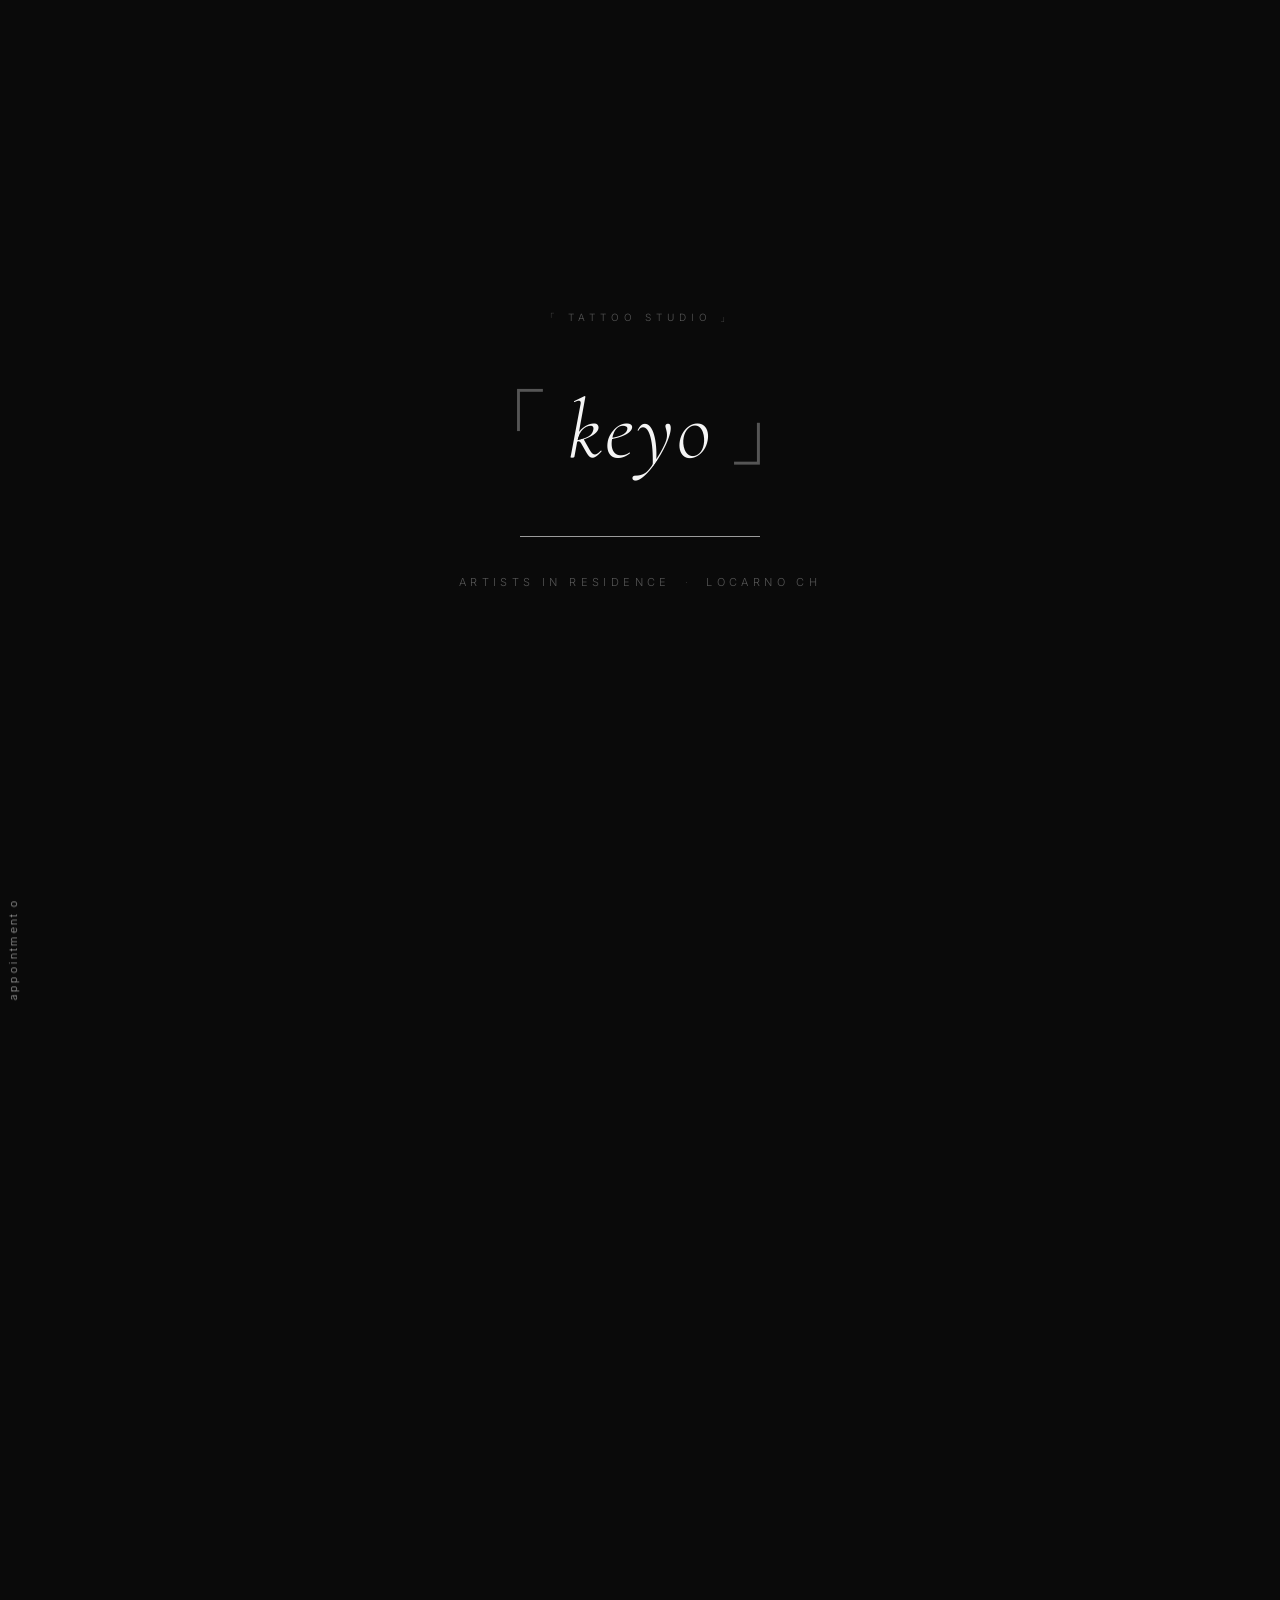
==== commit f33f23a7: "Add Chi siamo paragraph, map, fix nav menu and side text - Add a fourth paragraph (h4 + p) to the st" ====
--- a/index.html
+++ b/index.html
@@ -143,6 +143,8 @@
       <p data-i18n="studio.p2">Fondato nel cuore di Locarno da Omar — in arte Keyo — lo studio nasce con l'obiettivo di offrire un'esperienza di tatuaggio unica e personalizzata. Ogni opera racconta una storia, celebra un momento, riflette un'individualità.</p>
       <h3 data-i18n="studio.h3">La nostra filosofia</h3>
       <p data-i18n="studio.p3">Crediamo che ogni tatuaggio debba essere un'opera d'arte su misura. Ogni linea, ogni ombra, ogni dettaglio sono curati con attenzione e passione. Collaboriamo strettamente con i nostri clienti per trasformare la loro visione in realtà.</p>
+      <h3 data-i18n="studio.h4">Esperienza e cura</h3>
+      <p data-i18n="studio.p4">Igiene impeccabile, materiali certificati e attenzione costante al benessere di chi entra in studio. Ogni seduta è un momento dedicato a te, in un ambiente accogliente e professionale, dove il tempo si modella sulle tue esigenze.</p>
     </div>
     <div class="studio-image reveal">
       <img src="img/IMG_3049.jpg" alt="Keyo studio" loading="lazy" />
@@ -376,6 +378,21 @@
       <div class="form-status" id="formStatus" role="status" aria-live="polite"></div>
     </form>
   </div>
+
+  <div class="contact-map reveal" aria-label="Keyo Tattoo Studio — Locarno">
+    <div class="contact-map-meta">
+      <span class="info-label" data-i18n="contact.findUs">Dove siamo</span>
+      <a class="contact-map-link" href="https://maps.google.com/?q=Via+Al+Castello+1,+6600+Locarno" target="_blank" rel="noopener" data-i18n="contact.openMap">Apri in Google Maps ↗</a>
+    </div>
+    <div class="contact-map-frame">
+      <iframe
+        src="https://www.google.com/maps?q=Via%20Al%20Castello%201%2C%206600%20Locarno&z=16&output=embed"
+        title="Keyo Tattoo Studio — Via al Castello 1, 6600 Locarno"
+        loading="lazy"
+        referrerpolicy="no-referrer-when-downgrade"
+        allowfullscreen></iframe>
+    </div>
+  </div>
 </section>
 
 <!-- FOOTER -->
--- a/css/style.css
+++ b/css/style.css
@@ -169,15 +169,15 @@
   letter-spacing: .15em;
   color: var(--text-dim);
   text-transform: lowercase;
-  writing-mode: vertical-rl;
-  text-orientation: upright;          /* letters stay upright, stacked */
-  text-align: center;                  /* center each letter in its slot */
+  writing-mode: vertical-rl;          /* letters lay on their side */
+  text-align: center;
   pointer-events: none;
   mix-blend-mode: difference;
 }
-.side-left { left: 22px; top: 50%; transform: translateY(-50%); }
+/* Both side rails face inward: reader tilts head toward the centre to read */
+.side-left { left: 22px; top: 50%; transform: translateY(-50%) rotate(180deg); }
 .side-right { right: 22px; top: 50%; transform: translateY(-50%); }
-.side-bottom-left { left: 22px; bottom: 28px; }
+.side-bottom-left { left: 22px; bottom: 28px; transform: rotate(180deg); transform-origin: left bottom; }
 .side-text span { display: inline-block; }
 
 /* Rotating phrase stack (vertical sides) */
@@ -210,8 +210,8 @@
 
 @media (max-width: 768px) {
   .side-text { font-size: 9px; letter-spacing: .3em; }
-  .side-left { left: 10px; }
-  .side-right { right: 10px; }
+  .side-left { left: 2px; }
+  .side-right { right: 2px; }
   .side-bottom-left { display: none; }
 }
 
@@ -221,16 +221,27 @@
   z-index: 100;
   display: flex; align-items: center; justify-content: space-between;
   padding: 22px var(--pad);
-  transition: background .4s var(--ease), border-color .4s var(--ease), padding .3s var(--ease);
-  border-bottom: 1px solid transparent;
-}
-.nav.scrolled {
+  transition: padding .3s var(--ease);
+}
+/* Backdrop on a pseudo-element so backdrop-filter does NOT promote
+   the nav into the containing block of its position:fixed children
+   (the mobile menu). Without this, .nav-links would be clipped to the
+   nav once .scrolled was applied — breaking the menu off the hero. */
+.nav::before {
+  content: "";
+  position: absolute;
+  inset: 0;
   background: rgba(10, 10, 10, .82);
   backdrop-filter: blur(14px);
   -webkit-backdrop-filter: blur(14px);
-  border-bottom-color: var(--line);
-  padding: 14px var(--pad);
-}
+  border-bottom: 1px solid var(--line);
+  opacity: 0;
+  transition: opacity .4s var(--ease);
+  pointer-events: none;
+  z-index: -1;
+}
+.nav.scrolled::before { opacity: 1; }
+.nav.scrolled { padding: 14px var(--pad); }
 .nav-logo {
   display: flex; flex-direction: column; line-height: 1;
 }
@@ -945,6 +956,49 @@
   .contact-grid { grid-template-columns: 1fr; }
 }
 
+/* Map */
+.contact-map {
+  margin-top: clamp(40px, 6vw, 72px);
+  border: 1px solid var(--line);
+  background: var(--bg-2);
+}
+.contact-map-meta {
+  display: flex; align-items: baseline; justify-content: space-between;
+  gap: 16px; flex-wrap: wrap;
+  padding: 18px 22px;
+  border-bottom: 1px solid var(--line);
+}
+.contact-map-meta .info-label { margin-bottom: 0; }
+.contact-map-link {
+  font-size: 12px;
+  letter-spacing: .2em;
+  text-transform: uppercase;
+  color: var(--text-dim);
+  border-bottom: 1px solid var(--line-strong);
+  padding-bottom: 2px;
+  transition: color .3s var(--ease), border-color .3s var(--ease);
+}
+.contact-map-link:hover { color: var(--text); border-bottom-color: var(--text); opacity: 1; }
+.contact-map-frame {
+  position: relative;
+  aspect-ratio: 21 / 9;
+  overflow: hidden;
+  background: var(--bg-3);
+}
+.contact-map-frame iframe {
+  position: absolute; inset: 0;
+  width: 100%; height: 100%;
+  border: 0;
+  /* Approximate dark-mode look on top of Google Maps' default light tiles */
+  filter: invert(92%) hue-rotate(180deg) saturate(.6) contrast(.95);
+  transition: filter .4s var(--ease);
+}
+.contact-map:hover .contact-map-frame iframe { filter: invert(92%) hue-rotate(180deg) saturate(.85) contrast(1); }
+
+@media (max-width: 600px) {
+  .contact-map-frame { aspect-ratio: 4 / 3; }
+}
+
 /* ========== Footer ========== */
 .footer {
   border-top: 1px solid var(--line);
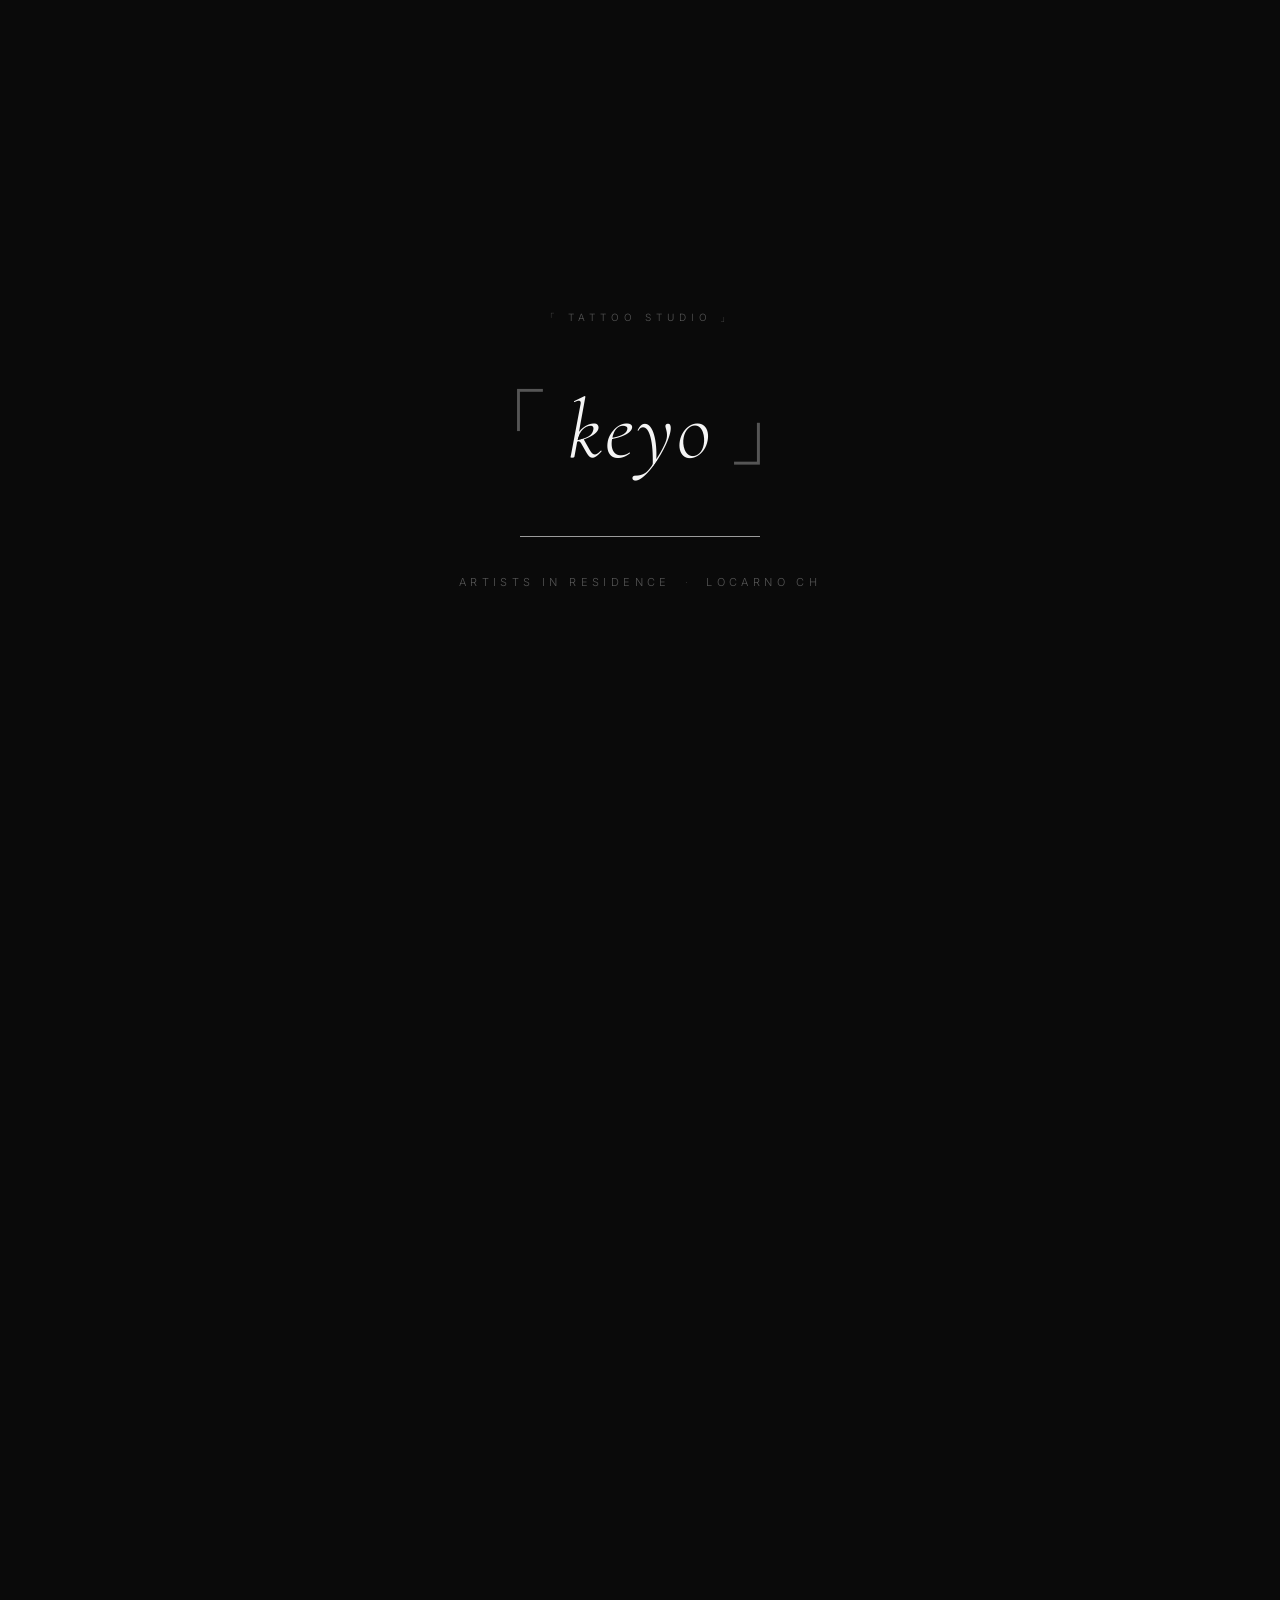
==== commit 318b9ec4: "Add Accademia + Lotteria pages, reviews section, est. 2019 - Update est. 2014 -> 2019 in side labels" ====
--- a/index.html
+++ b/index.html
@@ -42,8 +42,10 @@
   <div class="phrase-stack" data-cycle="left">
     <span class="phrase active" data-i18n="side.l1">artists in residence</span>
     <span class="phrase" data-i18n="side.l2">realismo · microrealismo</span>
-    <span class="phrase" data-i18n="side.l3">since more than a decade</span>
+    <span class="phrase" data-i18n="side.l3">da oltre un decennio</span>
     <span class="phrase" data-i18n="side.l4">made in locarno</span>
+    <span class="phrase" data-i18n="side.l5">ogni linea una storia</span>
+    <span class="phrase" data-i18n="side.l6">il rituale del segno</span>
   </div>
 </div>
 <div class="side-text side-right" aria-hidden="true">
@@ -51,7 +53,9 @@
     <span class="phrase active" data-i18n="side.r1">locarno ch</span>
     <span class="phrase" data-i18n="side.r2">via al castello 1</span>
     <span class="phrase" data-i18n="side.r3">keyo studio</span>
-    <span class="phrase" data-i18n="side.r4">est. 2014</span>
+    <span class="phrase" data-i18n="side.r4">est. 2019</span>
+    <span class="phrase" data-i18n="side.r5">su appuntamento</span>
+    <span class="phrase" data-i18n="side.r6">inchiostro permanente</span>
   </div>
 </div>
 <div class="side-text side-bottom-left" aria-hidden="true">
@@ -59,6 +63,8 @@
     <span class="phrase active" data-i18n="side.b1">appointment open</span>
     <span class="phrase" data-i18n="side.b2">walk-in welcome</span>
     <span class="phrase" data-i18n="side.b3">custom design</span>
+    <span class="phrase" data-i18n="side.b4">consulenza gratuita</span>
+    <span class="phrase" data-i18n="side.b5">lun — sab</span>
   </div>
 </div>
 
@@ -75,6 +81,9 @@
     <a href="#galleria" data-i18n="nav.gallery">Galleria</a>
     <a href="#faq" data-i18n="nav.faq">FAQ</a>
     <a href="#contatti" data-i18n="nav.contact">Contatti</a>
+    <span class="nav-sep" aria-hidden="true"></span>
+    <a class="nav-cta" href="accademia.html" data-i18n="nav.academy">Accademia</a>
+    <a class="nav-cta nav-cta-accent" href="lotteria.html" data-i18n="nav.lottery">Lotteria</a>
   </nav>
   <div class="nav-right">
     <div class="lang-switch" id="langSwitch">
@@ -269,10 +278,50 @@
   </div>
 </section>
 
+<!-- RECENSIONI -->
+<section class="section reviews-section" id="recensioni">
+  <div class="section-head">
+    <span class="section-num">06</span>
+    <h2 class="section-title" data-i18n="reviews.title">Recensioni</h2>
+    <p class="section-lead" data-i18n="reviews.lead">Le parole di chi è già passato dallo studio.</p>
+  </div>
+
+  <div class="reviews-summary reveal">
+    <div class="reviews-rating">
+      <span class="rating-num">5,0</span>
+      <span class="rating-stars" aria-label="5 / 5">★★★★★</span>
+      <span class="rating-meta">
+        <span data-i18n="reviews.basedOn">Basato su</span>
+        <strong>81</strong>
+        <span data-i18n="reviews.googleReviews">recensioni Google</span>
+      </span>
+    </div>
+    <a class="reviews-link" href="https://www.google.com/search?q=keyo+tattoo+studio+locarno" target="_blank" rel="noopener" data-i18n="reviews.seeAll">Leggi tutte le recensioni su Google ↗</a>
+  </div>
+
+  <div class="reviews-grid">
+    <article class="review-card reveal">
+      <span class="review-stars" aria-label="5 / 5">★★★★★</span>
+      <p class="review-text" data-i18n="reviews.r1">Non è solo un tatuatore, Omar è un artista che trasforma emozioni in pelle. Ogni idea viene ascoltata, capita e valorizzata. Ti accompagna in ogni scelta con calma, passione e una professionalità rara. Qui non ti senti mai un numero, ma una storia da raccontare. La sua bravura si vede nei dettagli, ma si sente soprattutto nell'anima di ogni tatuaggio. Consigliatissimo a chi cerca qualcosa che vada oltre l'estetica.</p>
+      <span class="review-author">— Lyam Jemora</span>
+    </article>
+    <article class="review-card reveal">
+      <span class="review-stars" aria-label="5 / 5">★★★★★</span>
+      <p class="review-text" data-i18n="reviews.r2">La qualità dei tatuaggi è superba, come persona è spettacolare, accoglie ogni suo cliente con calore.</p>
+      <span class="review-author">— Ian</span>
+    </article>
+    <article class="review-card reveal">
+      <span class="review-stars" aria-label="5 / 5">★★★★★</span>
+      <p class="review-text" data-i18n="reviews.r3">È il mio secondo tatuaggio che faccio da Omar e sinceramente posso dire che oltre ad essere un grandissimo professionista lavora veramente molto molto bene. Ho scelto lui su consiglio di un mio amico e credo che scelta migliore non potevo fare. Se dovessi consigliarlo direi di andare da lui al 100%. Grazie mille ancora per l'ottimo lavoro svolto.</p>
+      <span class="review-author">— F.</span>
+    </article>
+  </div>
+</section>
+
 <!-- FAQ -->
 <section class="section" id="faq">
   <div class="section-head">
-    <span class="section-num">06</span>
+    <span class="section-num">07</span>
     <h2 class="section-title" data-i18n="faq.title">FAQ</h2>
     <p class="section-lead" data-i18n="faq.lead">Le domande che ci fanno più spesso.</p>
   </div>
@@ -315,7 +364,7 @@
 <!-- CONTATTI -->
 <section class="section contact-section" id="contatti">
   <div class="section-head">
-    <span class="section-num">07</span>
+    <span class="section-num">08</span>
     <h2 class="section-title" data-i18n="contact.title">Contatti</h2>
     <p class="section-lead" data-i18n="contact.lead">Hai un'idea? Iniziamo a parlarne.</p>
   </div>
@@ -351,7 +400,7 @@
       </div>
     </div>
 
-    <form class="contact-form reveal" id="contactForm" action="https://formspree.io/f/xgorjkaa" method="POST">
+    <form class="contact-form reveal" id="contactForm" action="https://formspree.io/f/xeenernd" method="POST">
       <p class="form-intro" data-i18n="contact.formIntro">Raccontaci il tuo progetto. Ti risponderemo entro 48 ore.</p>
       <div class="field">
         <label for="cf-name" data-i18n="contact.f.name">Nome</label>
@@ -406,8 +455,11 @@
       <a href="#studio" data-i18n="nav.studio">Studio</a>
       <a href="#artisti" data-i18n="nav.artists">Artisti</a>
       <a href="#galleria" data-i18n="nav.gallery">Galleria</a>
+      <a href="#recensioni" data-i18n="nav.reviews">Recensioni</a>
       <a href="#faq" data-i18n="nav.faq">FAQ</a>
       <a href="#contatti" data-i18n="nav.contact">Contatti</a>
+      <a href="accademia.html" data-i18n="nav.academy">Accademia</a>
+      <a href="lotteria.html" data-i18n="nav.lottery">Lotteria</a>
     </nav>
   </div>
   <div class="footer-bottom">
--- a/css/style.css
+++ b/css/style.css
@@ -24,7 +24,6 @@
 * { box-sizing: border-box; margin: 0; padding: 0; }
 
 html {
-  scroll-behavior: smooth;
   scrollbar-width: none;          /* Firefox */
   -ms-overflow-style: none;       /* IE/Edge legacy */
 }
@@ -175,9 +174,9 @@
   mix-blend-mode: difference;
 }
 /* Both side rails face inward: reader tilts head toward the centre to read */
-.side-left { left: 22px; top: 50%; transform: translateY(-50%) rotate(180deg); }
+.side-left { left: 22px; top: 25%; transform: translateY(-50%) rotate(180deg); }
 .side-right { right: 22px; top: 50%; transform: translateY(-50%); }
-.side-bottom-left { left: 22px; bottom: 28px; transform: rotate(180deg); transform-origin: left bottom; }
+.side-bottom-left { left: 22px; top: 75%; transform: translateY(-50%) rotate(180deg); transform-origin: center; }
 .side-text span { display: inline-block; }
 
 /* Rotating phrase stack (vertical sides) */
@@ -210,9 +209,9 @@
 
 @media (max-width: 768px) {
   .side-text { font-size: 9px; letter-spacing: .3em; }
-  .side-left { left: 2px; }
+  .side-left { left: 2px; top: 25%; }
   .side-right { right: 2px; }
-  .side-bottom-left { display: none; }
+  .side-bottom-left { left: 2px; top: 75%; }
 }
 
 /* ========== Nav ========== */
@@ -254,8 +253,8 @@
 .logo-sub {
   font-family: var(--sans);
   font-weight: 300;
-  font-size: 10px;
-  letter-spacing: .3em;
+  font-size: 11px;
+  letter-spacing: .42em;
   color: var(--text-dim);
   margin-top: 4px;
   text-transform: lowercase;
@@ -581,7 +580,6 @@
   position: absolute; inset: 0;
   background-size: cover;
   background-position: center;
-  background-attachment: fixed;
   filter: grayscale(60%) brightness(.5);
 }
 .quote-overlay {
@@ -1074,3 +1072,337 @@
   }
   .reveal { opacity: 1; transform: none; }
 }
+
+/* ========== Nav CTA (Accademia / Lotteria) ========== */
+.nav-sep {
+  display: inline-block;
+  width: 1px; height: 18px;
+  background: var(--line-strong);
+  align-self: center;
+  margin: 0 4px;
+}
+.nav-cta {
+  font-size: 11px;
+  letter-spacing: .22em;
+  text-transform: uppercase;
+  color: var(--text);
+  font-weight: 400;
+  padding: 7px 14px;
+  border: 1px solid var(--line-strong);
+  border-radius: var(--radius);
+  transition: border-color .3s var(--ease), background .3s var(--ease), color .3s var(--ease);
+}
+.nav-cta:hover { border-color: var(--text); background: rgba(255,255,255,.06); opacity: 1; }
+.nav-cta::after { display: none; }
+.nav-cta-accent { background: var(--text); color: var(--bg); border-color: var(--text); }
+.nav-cta-accent:hover { background: transparent; color: var(--text); }
+.nav-cta.active { border-color: var(--text); background: rgba(255,255,255,.08); }
+.nav-cta-accent.active { background: var(--text); color: var(--bg); }
+
+@media (max-width: 960px) {
+  .nav-sep { display: none; }
+  .nav-cta { padding: 9px 16px; align-self: flex-start; }
+}
+
+/* ========== Reviews ========== */
+.reviews-section { }
+.reviews-summary {
+  display: flex; align-items: center; justify-content: space-between;
+  flex-wrap: wrap;
+  gap: 24px;
+  padding: 22px 24px;
+  border: 1px solid var(--line);
+  background: var(--bg-2);
+  margin-bottom: 32px;
+}
+.reviews-rating {
+  display: flex; align-items: center; gap: 18px;
+  flex-wrap: wrap;
+}
+.rating-num {
+  font-family: var(--serif);
+  font-size: 38px;
+  font-style: italic;
+  font-weight: 300;
+  line-height: 1;
+  color: var(--text);
+}
+.rating-stars {
+  font-size: 18px;
+  letter-spacing: .15em;
+  color: var(--text);
+}
+.rating-meta {
+  font-size: 12px;
+  letter-spacing: .18em;
+  text-transform: uppercase;
+  color: var(--text-dim);
+}
+.rating-meta strong { color: var(--text); font-weight: 500; }
+.reviews-link {
+  font-size: 11px;
+  letter-spacing: .22em;
+  text-transform: uppercase;
+  color: var(--text-dim);
+  border-bottom: 1px solid var(--line-strong);
+  padding-bottom: 3px;
+  transition: color .3s var(--ease), border-color .3s var(--ease);
+}
+.reviews-link:hover { color: var(--text); border-color: var(--text); opacity: 1; }
+
+.reviews-grid {
+  display: grid;
+  grid-template-columns: repeat(3, 1fr);
+  gap: clamp(18px, 2.5vw, 32px);
+}
+.review-card {
+  background: var(--bg-2);
+  border: 1px solid var(--line);
+  padding: 32px 28px 28px;
+  display: flex; flex-direction: column;
+  transition: border-color .4s var(--ease), transform .4s var(--ease);
+  position: relative;
+}
+.review-card:hover { border-color: var(--line-strong); transform: translateY(-3px); }
+.review-stars {
+  font-size: 14px;
+  letter-spacing: .2em;
+  color: var(--text);
+  margin-bottom: 18px;
+}
+.review-text {
+  font-family: var(--serif);
+  font-style: italic;
+  font-weight: 300;
+  font-size: 16.5px;
+  line-height: 1.65;
+  color: var(--text);
+  margin-bottom: 22px;
+  flex: 1;
+}
+.review-author {
+  font-size: 11px;
+  letter-spacing: .25em;
+  text-transform: uppercase;
+  color: var(--text-faint);
+  margin-top: auto;
+}
+
+@media (max-width: 1024px) { .reviews-grid { grid-template-columns: repeat(2, 1fr); } }
+@media (max-width: 700px)  { .reviews-grid { grid-template-columns: 1fr; } }
+
+/* ========== Subpages: page-hero ========== */
+.subpage { }
+.subpage .nav { /* keep nav transparent feel */ }
+
+.page-hero {
+  position: relative;
+  min-height: 70vh;
+  padding: clamp(120px, 14vw, 180px) var(--pad) clamp(80px, 10vw, 120px);
+  display: flex; align-items: center; justify-content: center;
+  overflow: hidden;
+}
+.page-hero-bg {
+  position: absolute; inset: 0;
+  background-size: cover;
+  background-position: center;
+  filter: grayscale(45%) brightness(.55);
+  transform: scale(1.05);
+  animation: heroSlow 16s linear infinite alternate;
+}
+@keyframes heroSlow {
+  from { transform: scale(1.05); }
+  to   { transform: scale(1.12); }
+}
+.page-hero-overlay {
+  position: absolute; inset: 0;
+  background:
+    radial-gradient(ellipse at center, rgba(0,0,0,.4) 0%, rgba(0,0,0,.75) 80%, rgba(0,0,0,.92) 100%),
+    linear-gradient(180deg, rgba(0,0,0,.4) 0%, rgba(0,0,0,.6) 100%);
+}
+.page-hero-content {
+  position: relative;
+  z-index: 2;
+  text-align: center;
+  max-width: 900px;
+  animation: heroFade 1.4s var(--ease) .2s both;
+}
+.page-hero-title {
+  font-family: var(--serif);
+  font-weight: 300;
+  font-size: clamp(44px, 9vw, 110px);
+  line-height: 1.05;
+  letter-spacing: .02em;
+  margin: 16px 0 24px;
+  display: flex; justify-content: center; align-items: baseline; gap: .05em;
+}
+.page-hero-title .bracket { color: var(--text-faint); font-weight: 200; }
+.page-hero-title .hero-word { font-style: italic; }
+
+/* Generic prose block */
+.page-prose {
+  max-width: 760px;
+  color: var(--text-dim);
+  font-size: 16px;
+  line-height: 1.85;
+}
+.page-prose p + p { margin-top: 18px; }
+.page-prose strong { color: var(--text); font-weight: 500; }
+
+/* ========== Accademia: modules + details ========== */
+.modules-list {
+  list-style: none;
+  display: grid;
+  grid-template-columns: repeat(2, 1fr);
+  gap: 0;
+  border-top: 1px solid var(--line);
+}
+.modules-list li {
+  display: flex; align-items: baseline; gap: 22px;
+  padding: 22px 6px;
+  border-bottom: 1px solid var(--line);
+  transition: background .3s var(--ease);
+}
+.modules-list li:hover { background: var(--bg-2); }
+.modules-list li:nth-child(odd) { border-right: 1px solid var(--line); padding-right: 28px; }
+.modules-list li:nth-child(even) { padding-left: 28px; }
+.m-num {
+  font-family: var(--mono);
+  font-size: 11px;
+  letter-spacing: .2em;
+  color: var(--text-faint);
+  flex-shrink: 0;
+}
+.m-text {
+  font-family: var(--serif);
+  font-style: italic;
+  font-size: 19px;
+  color: var(--text);
+}
+@media (max-width: 760px) {
+  .modules-list { grid-template-columns: 1fr; }
+  .modules-list li:nth-child(odd) { border-right: none; padding-right: 6px; }
+  .modules-list li:nth-child(even) { padding-left: 6px; }
+}
+
+.details-grid {
+  display: grid;
+  grid-template-columns: repeat(3, 1fr);
+  gap: 0;
+  border-top: 1px solid var(--line);
+  border-left: 1px solid var(--line);
+}
+.detail-cell {
+  padding: 28px 26px;
+  border-right: 1px solid var(--line);
+  border-bottom: 1px solid var(--line);
+  background: var(--bg-2);
+  transition: background .3s var(--ease);
+}
+.detail-cell:hover { background: var(--bg-3); }
+.detail-cell .info-label { margin-bottom: 12px; }
+.detail-cell p {
+  font-family: var(--serif);
+  font-style: italic;
+  font-size: 20px;
+  color: var(--text);
+  line-height: 1.4;
+}
+@media (max-width: 900px) { .details-grid { grid-template-columns: repeat(2, 1fr); } }
+@media (max-width: 600px) { .details-grid { grid-template-columns: 1fr; } }
+
+/* ========== Lotteria: rules + grid + price card ========== */
+.rules-list {
+  list-style: none;
+  max-width: 820px;
+  border-top: 1px solid var(--line);
+}
+.rules-list li {
+  display: flex; gap: 18px;
+  padding: 20px 4px;
+  border-bottom: 1px solid var(--line);
+  font-size: 15px;
+  line-height: 1.7;
+  color: var(--text-dim);
+}
+.r-num {
+  font-family: var(--mono);
+  font-size: 16px;
+  color: var(--text-faint);
+  flex-shrink: 0;
+  width: 18px;
+}
+
+.lottery-grid {
+  display: grid;
+  grid-template-columns: 1fr 1.4fr;
+  gap: clamp(32px, 5vw, 64px);
+  align-items: start;
+}
+.lottery-price {
+  background: var(--bg-2);
+  border: 1px solid var(--line-strong);
+  padding: 32px 28px 30px;
+  position: sticky;
+  top: 100px;
+}
+.lottery-price .info-label { margin-bottom: 14px; }
+.price-big {
+  display: block;
+  font-family: var(--serif);
+  font-style: italic;
+  font-weight: 300;
+  font-size: clamp(48px, 6vw, 64px);
+  line-height: 1;
+  color: var(--text);
+  margin-bottom: 24px;
+  letter-spacing: .01em;
+}
+.price-bullets {
+  list-style: none;
+  display: flex; flex-direction: column;
+  gap: 10px;
+  margin-bottom: 22px;
+  padding: 18px 0;
+  border-top: 1px solid var(--line);
+  border-bottom: 1px solid var(--line);
+}
+.price-bullets li {
+  display: flex; align-items: baseline; gap: 12px;
+  font-size: 14px;
+  color: var(--text);
+}
+.b-mark {
+  font-family: var(--mono);
+  font-size: 14px;
+  color: var(--text-faint);
+  width: 14px; flex-shrink: 0;
+}
+.price-note {
+  font-size: 12px;
+  letter-spacing: .12em;
+  color: var(--text-faint);
+  text-transform: uppercase;
+  line-height: 1.5;
+}
+
+.field-check {
+  display: flex; align-items: flex-start; gap: 10px;
+  margin: 12px 0 22px;
+  font-size: 13px;
+  color: var(--text-dim);
+  line-height: 1.5;
+  cursor: pointer;
+}
+.field-check input {
+  accent-color: var(--text);
+  margin-top: 3px;
+  width: 14px; height: 14px;
+  flex-shrink: 0;
+}
+
+@media (max-width: 860px) {
+  .lottery-grid { grid-template-columns: 1fr; }
+  .lottery-price { position: static; }
+}
+
